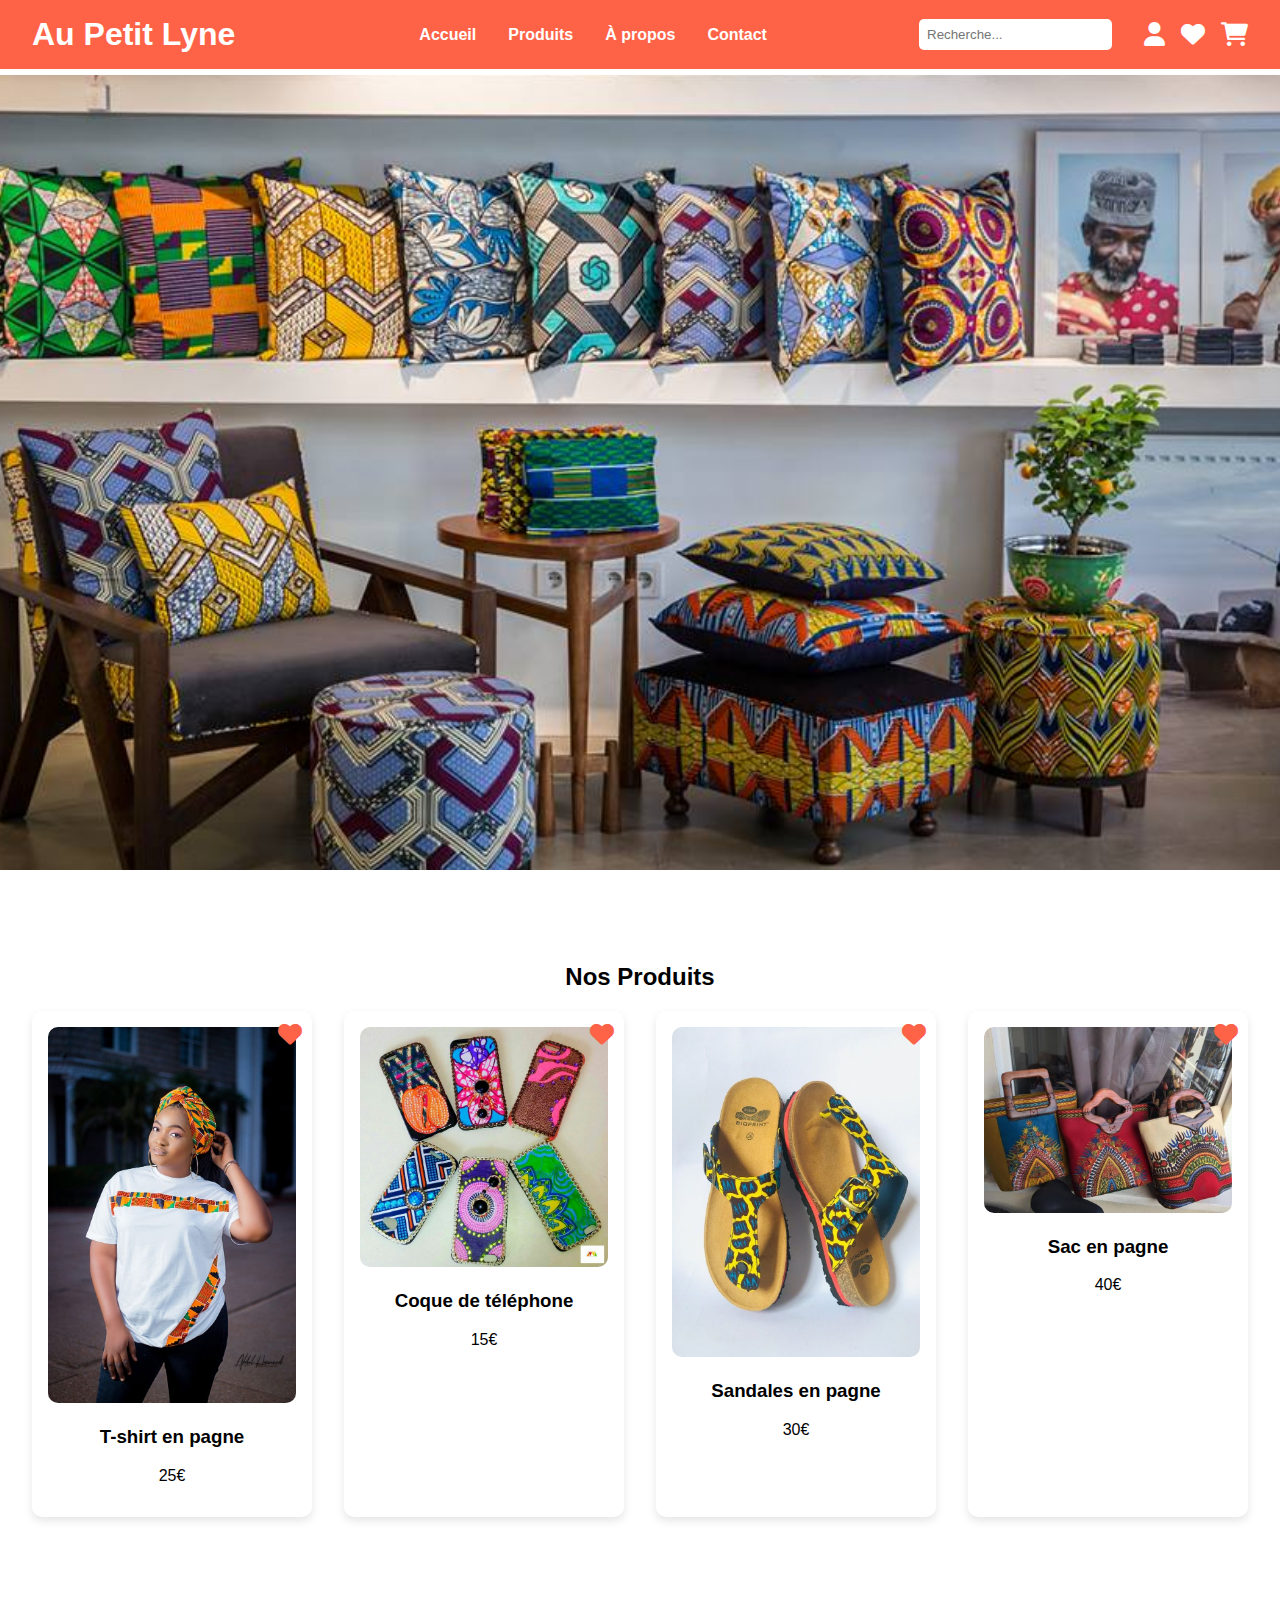
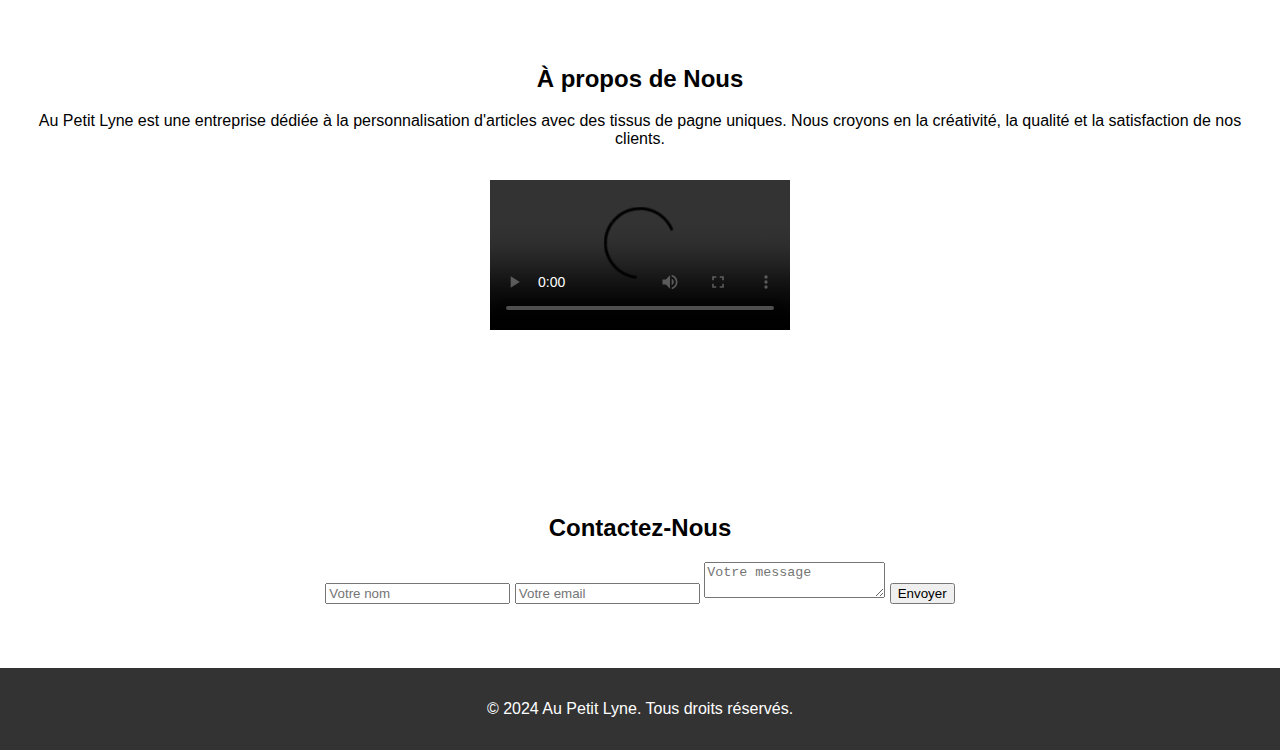
==== test/index.html @ de7893a2 "myproject" ====
<!DOCTYPE html>
<html lang="fr">
<head>
    <meta charset="UTF-8">
    <meta name="viewport" content="width=device-width, initial-scale=1.0">

    <link href="https://fonts.googleapis.com/css?family=Playfair+Display:400,400i,700,700i%7cWork+Sans:400,500,700" rel="stylesheet" type="text/css">

    <link rel="stylesheet" href="assets/css/combined.css">

    <title>Au Petit Lyne</title>

    <meta name="description" content="Snow - Clean & Minimal Portfolio HTML template.">
    <meta name="keywords" content="portfolio, clean, minimal, blog, template, portfolio website">
    <meta name="author" content="nK">

    <link rel="stylesheet" href="styles.css">
    <script src="scripts.js" defer></script>
    <link rel="stylesheet" href="https://cdnjs.cloudflare.com/ajax/libs/font-awesome/6.0.0-beta3/css/all.min.css">
</head>



<body>
    <header class="nk-header">
        <div class="logo">
            <h1>Au Petit Lyne</h1>
        </div>
        <nav>
            <ul>
                <li><a href="#home">Accueil</a></li>
                <li><a href="#products">Produits</a></li>
                <li><a href="#about">À propos</a></li>
                <li><a href="#contact">Contact</a></li>
            </ul>
        </nav>
        <div class="header-icons">
            <input type="text" placeholder="Recherche..." class="search-bar">
            <a href="#login"><i class="fas fa-user"></i></a>
            <a href="#favorites"><i class="fas fa-heart"></i></a>
            <a href="#cart"><i class="fas fa-shopping-cart"></i></a>
        </div>
    </header>

    <section id="home" class="hero">
        <div class="hero-image">
            <img src="images/image_hero.jpg" style="width: 1500px; height: 795px; object-fit: cover;"alt="Image de fond">
        </div>
        <div class="hero-content">
            <h2>Personnalisez vos articles avec du pagne unique</h2>
            <p>Découvrez notre collection de vêtements, accessoires, meubles et plus encore.</p>
            <a href="#products" class="btn"><i class="fas fa-chevron-down"></i></a>
        </div>
    </section>

    <section id="products" class="products-section">
        <h2>Nos Produits</h2>
        <div class="product-gallery">
            <!-- Products will be dynamically inserted here -->
        </div>
    </section>

    <section id="about" class="about-section">
        <h2>À propos de Nous</h2>
        <p>Au Petit Lyne est une entreprise dédiée à la personnalisation d'articles avec des tissus de pagne uniques. Nous croyons en la créativité, la qualité et la satisfaction de nos clients.</p>
        <div class="video-container">
            <video controls>
                <source src="images/video.mp4" type="video/mp4">
                Votre navigateur ne supporte pas la vidéo.
            </video>
        </div>
    </section>

    <section id="contact" class="contact-section">
        <h2>Contactez-Nous</h2>
        <form action="submit_form.php" method="post">
            <input type="text" name="name" placeholder="Votre nom" required>
            <input type="email" name="email" placeholder="Votre email" required>
            <textarea name="message" placeholder="Votre message" required></textarea>
            <button type="submit">Envoyer</button>
        </form>
    </section>

    <footer>
        <p>&copy; 2024 Au Petit Lyne. Tous droits réservés.</p>
    </footer>
</body>
</html>
---- test/styles.css ----
/* styles.css */
body {
    font-family: Arial, sans-serif;
    margin: 0;
    padding: 0;
    box-sizing: border-box;
}

header {
    display: flex;
    justify-content: space-between;
    align-items: center;
    padding: 1rem 2rem;
    background-color: #ff6347;
}

header .logo h1 {
    margin: 0;
    color: white;
}

nav ul {
    list-style: none;
    display: flex;
    margin: 0;
    padding: 0;
}

nav ul li {
    margin-left: 2rem;
}

nav ul li a {
    color: white;
    text-decoration: none;
    font-weight: bold;
}

.header-icons {
    display: flex;
    align-items: center;
}

.search-bar {
    padding: 0.5rem;
    margin-right: 1rem;
    border: none;
    border-radius: 5px;
}

.header-icons a {
    color: white;
    margin-left: 1rem;
    font-size: 1.5rem;
}

.hero {
    background: url('path/to/your/image.jpg') no-repeat center center/cover;
    height: 90vh;
    display: flex;
    align-items: center;
    justify-content: center;
    color: white;
    text-align: center;
}

.hero .btn {
    display: inline-block;
    padding: 0.75rem;
    background-color: rgba(0, 0, 0, 0.5);
    color: white;
    border: none;
    border-radius: 50%;
    font-size: 2rem;
    text-decoration: none;
    margin-top: 1rem;
}

.products-section, .about-section, .contact-section {
    padding: 4rem 2rem;
    text-align: center;
}

.product-gallery {
    display: grid;
    grid-template-columns: repeat(auto-fit, minmax(200px, 1fr));
    gap: 2rem;
}

.product-card {
    background: white;
    border-radius: 10px;
    box-shadow: 0 4px 8px rgba(0,0,0,0.1);
    padding: 1rem;
    position: relative;
}

.product-card img {
    width: 100%;
    height: auto;
    border-radius: 10px;
}

.product-card .favorite-icon {
    position: absolute;
    top: 10px;
    right: 10px;
    color: #ff6347;
    font-size: 1.5rem;
    cursor: pointer;
}

.video-container {
    max-width: 600px;
    margin: 2rem auto;
}

footer {
    background-color: #333;
    color: white;
    text-align: center;
    padding: 1rem;
}
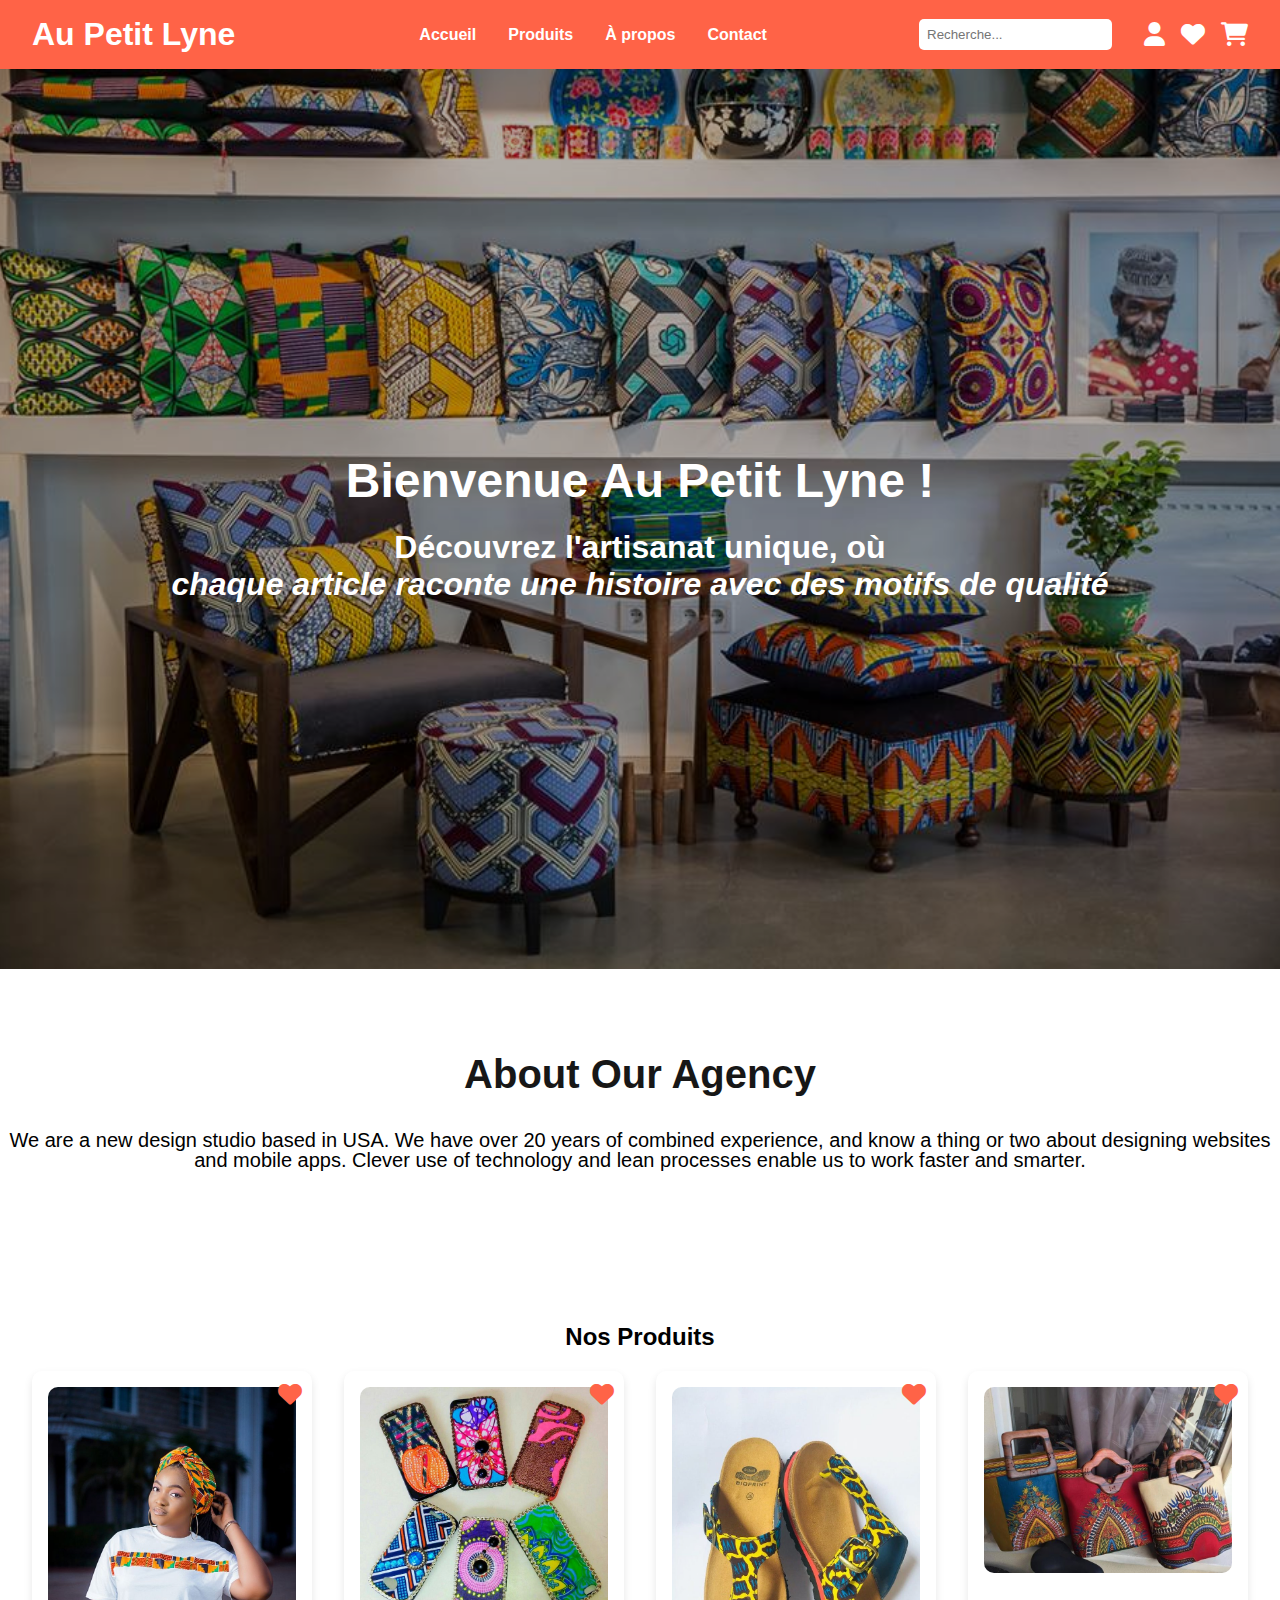
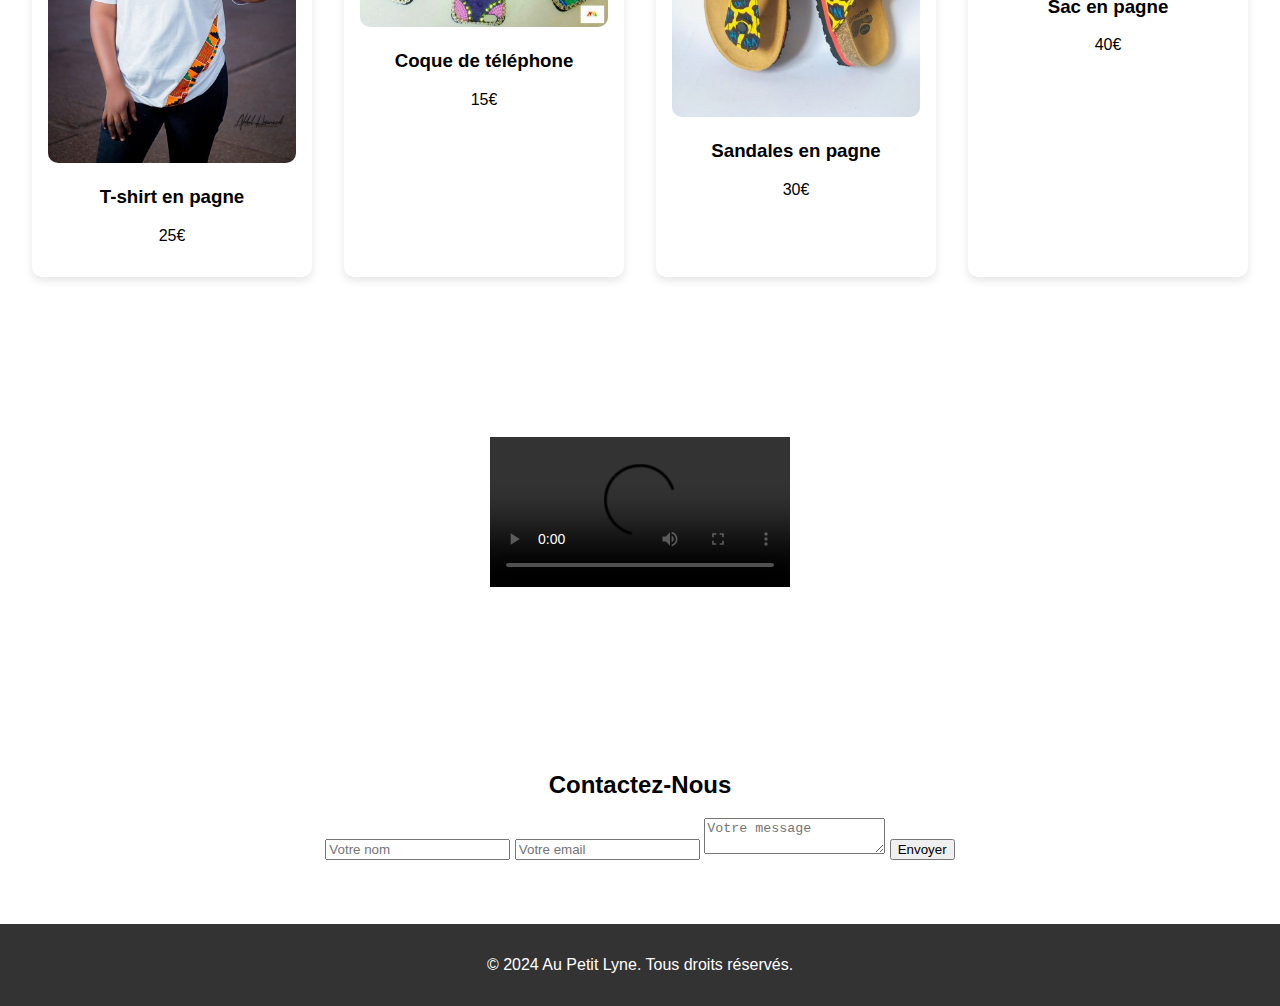
==== commit 5e23c5f9: "myproject" ====
--- a/test/index.html
+++ b/test/index.html
@@ -3,25 +3,24 @@
 <head>
     <meta charset="UTF-8">
     <meta name="viewport" content="width=device-width, initial-scale=1.0">
-
+    <!-- START: Google Fonts -->
     <link href="https://fonts.googleapis.com/css?family=Playfair+Display:400,400i,700,700i%7cWork+Sans:400,500,700" rel="stylesheet" type="text/css">
-
+    <!-- END: Google Fonts -->
+    <!-- START: CSS Files -->
     <link rel="stylesheet" href="assets/css/combined.css">
-
+    <link rel="stylesheet" href="styles.css">
+    <!-- END: CSS Files -->
     <title>Au Petit Lyne</title>
-
     <meta name="description" content="Snow - Clean & Minimal Portfolio HTML template.">
     <meta name="keywords" content="portfolio, clean, minimal, blog, template, portfolio website">
     <meta name="author" content="nK">
-
-    <link rel="stylesheet" href="styles.css">
+    <!-- START: JavaScript Files -->
     <script src="scripts.js" defer></script>
     <link rel="stylesheet" href="https://cdnjs.cloudflare.com/ajax/libs/font-awesome/6.0.0-beta3/css/all.min.css">
+    <!-- END: JavaScript Files -->
 </head>
-
-
-
 <body>
+    <!-- START: Header -->
     <header class="nk-header">
         <div class="logo">
             <h1>Au Petit Lyne</h1>
@@ -41,36 +40,83 @@
             <a href="#cart"><i class="fas fa-shopping-cart"></i></a>
         </div>
     </header>
+    <!-- END: Header -->
 
+    <!-- START: Hero Section -->
     <section id="home" class="hero">
-        <div class="hero-image">
-            <img src="images/image_hero.jpg" style="width: 1500px; height: 795px; object-fit: cover;"alt="Image de fond">
-        </div>
-        <div class="hero-content">
-            <h2>Personnalisez vos articles avec du pagne unique</h2>
-            <p>Découvrez notre collection de vêtements, accessoires, meubles et plus encore.</p>
-            <a href="#products" class="btn"><i class="fas fa-chevron-down"></i></a>
+        <div class="nk-header-title nk-header-title-full">
+            <div class="bg-image bg-image-parallax">
+                <div style="background-image: url('images/image_hero.jpg');"></div>
+                <div class="bg-image-overlay"></div>
+            </div>
+            <div class="nk-header-table">
+                <div class="nk-header-table-cell">
+                    <div class="container">
+                        <h2>Bienvenue Au Petit Lyne !</h2>
+                        <h1>Découvrez l'artisanat unique, où
+                            <br>
+                            <em>chaque article raconte une histoire avec des motifs de qualité</em>
+                        </h1>
+                        <div class="nk-gap"></div>
+                        <div class="nk-header-text text-white">
+                            <div class="nk-gap-4"></div>
+                        </div>
+                    </div>
+                </div>
+            </div>
+            <div>
+                <a class="nk-header-title-scroll-down text-white" href="#products">
+                    <span class="pe-7s-angle-down"></span>
+                </a>
+            </div>
         </div>
     </section>
+    <!-- END: Hero Section -->
 
+
+
+<!-- START: About Our Agency -->
+<div class="bg-white text-center" id="about">
+    <div class="container">
+        <div class="row">
+            <div class="col-lg-8 offset-lg-2">
+                <div class="nk-gap-4 mt-9"></div>
+                <h2 class="display-4">About Our Agency</h2>
+                <div class="nk-gap mnt-5"></div>
+                <p>We are a new design studio based in USA. We have over 20 years of combined experience, and know a thing or two about designing websites and mobile apps. Clever use of technology and lean processes enable us to work faster and smarter.
+                </p>
+                <div class="nk-gap-4 mt-25"></div>
+            </div>
+        </div>
+    </div>
+</div>
+<!-- END: About Our Agency -->
+
+
+    
+    
+    <!-- START: Products Section -->
     <section id="products" class="products-section">
         <h2>Nos Produits</h2>
         <div class="product-gallery">
-            <!-- Products will be dynamically inserted here -->
+            <!-- Les images des produits seront insérées ici dynamiquement -->
         </div>
     </section>
+    <!-- END: Products Section -->
 
+    <!-- START: About Section -->
     <section id="about" class="about-section">
-        <h2>À propos de Nous</h2>
-        <p>Au Petit Lyne est une entreprise dédiée à la personnalisation d'articles avec des tissus de pagne uniques. Nous croyons en la créativité, la qualité et la satisfaction de nos clients.</p>
         <div class="video-container">
+            <!-- Vidéo de présentation de l'entreprise -->
             <video controls>
                 <source src="images/video.mp4" type="video/mp4">
                 Votre navigateur ne supporte pas la vidéo.
             </video>
         </div>
     </section>
+    <!-- END: About Section -->
 
+    <!-- START: Contact Section -->
     <section id="contact" class="contact-section">
         <h2>Contactez-Nous</h2>
         <form action="submit_form.php" method="post">
@@ -80,9 +126,12 @@
             <button type="submit">Envoyer</button>
         </form>
     </section>
+    <!-- END: Contact Section -->
 
+    <!-- START: Footer -->
     <footer>
         <p>&copy; 2024 Au Petit Lyne. Tous droits réservés.</p>
     </footer>
+    <!-- END: Footer -->
 </body>
 </html>
--- a/test/styles.css
+++ b/test/styles.css
@@ -1,11 +1,14 @@
-/* styles.css */
+/* START: Global Styles */
 body {
     font-family: Arial, sans-serif;
     margin: 0;
     padding: 0;
     box-sizing: border-box;
 }
-
+/* END: Global Styles */
+
+
+/* START: Header Styles */
 header {
     display: flex;
     justify-content: space-between;
@@ -53,34 +56,118 @@
     margin-left: 1rem;
     font-size: 1.5rem;
 }
-
+/* END: Header Styles */
+
+
+
+/* START: Hero Section Styles */
 .hero {
-    background: url('path/to/your/image.jpg') no-repeat center center/cover;
-    height: 90vh;
-    display: flex;
-    align-items: center;
+    position: relative;
+    height: 100vh;
+    display: flex;
     justify-content: center;
-    color: white;
-    text-align: center;
+    align-items: center;
+    color: white;
+    text-align: center;
+}
+
+.bg-image {
+    position: absolute;
+    top: 0;
+    left: 0;
+    width: 100%;
+    height: 100%;
+    /*overflow: hidden;*/
+    z-index: -1;
+}
+
+.bg-image > div {
+    width: 100%;
+    height: 100%;
+    background-size: cover;
+    background-position: center;
+    filter: brightness(0.7);
+}
+
+/*.bg-image-overlay {
+    position: absolute;
+    top: 0;
+    left: 0;
+    width: 100%;
+    height: 100%;
+}*/
+
+/*.hero-content {
+    position: relative;
+    z-index: 1;
+}*/
+
+.hero h2 {
+    font-size: 48px;
+    margin-bottom: 20px;
+}
+
+.hero p {
+    font-size: 24px;
+    margin-bottom: 40px;
 }
 
 .hero .btn {
-    display: inline-block;
-    padding: 0.75rem;
-    background-color: rgba(0, 0, 0, 0.5);
-    color: white;
-    border: none;
-    border-radius: 50%;
-    font-size: 2rem;
-    text-decoration: none;
-    margin-top: 1rem;
-}
-
+    font-size: 20px;
+    color: #fff;
+}
+/* END: Hero Section Styles */
+
+
+
+/* START: Section Styles */
 .products-section, .about-section, .contact-section {
     padding: 4rem 2rem;
     text-align: center;
 }
 
+.display-4 {
+    font-size: 3.5rem;
+    font-weight: 300
+}
+
+.display-4 {
+    /*font-family: Playfair Display, serif;*/
+    color: #171717;
+    font-weight: 700
+}
+
+.display-4 {
+    font-size: 2.6rem
+}
+
+#about {
+    text-align: center;
+}
+
+#about .container {
+    display: flex;
+    justify-content: center;
+    align-items: center;
+    min-height: 30vh; /* Cela permet de centrer verticalement le contenu */
+}
+
+#about .row {
+    width: 100%;
+}
+
+#about h2 {
+    font-size: 2.5rem;
+}
+
+#about p {
+    font-size: 1.25rem;
+    line-height: 1;
+}
+/* END: Section Styles */
+
+
+/* START: Product Gallery Styles */
 .product-gallery {
     display: grid;
     grid-template-columns: repeat(auto-fit, minmax(200px, 1fr));
@@ -109,15 +196,20 @@
     font-size: 1.5rem;
     cursor: pointer;
 }
-
+/* END: Product Gallery Styles */
+
+/* START: Video Container Styles */
 .video-container {
     max-width: 600px;
     margin: 2rem auto;
 }
-
+/* END: Video Container Styles */
+
+/* START: Footer Styles */
 footer {
     background-color: #333;
     color: white;
     text-align: center;
     padding: 1rem;
 }
+/* END:
